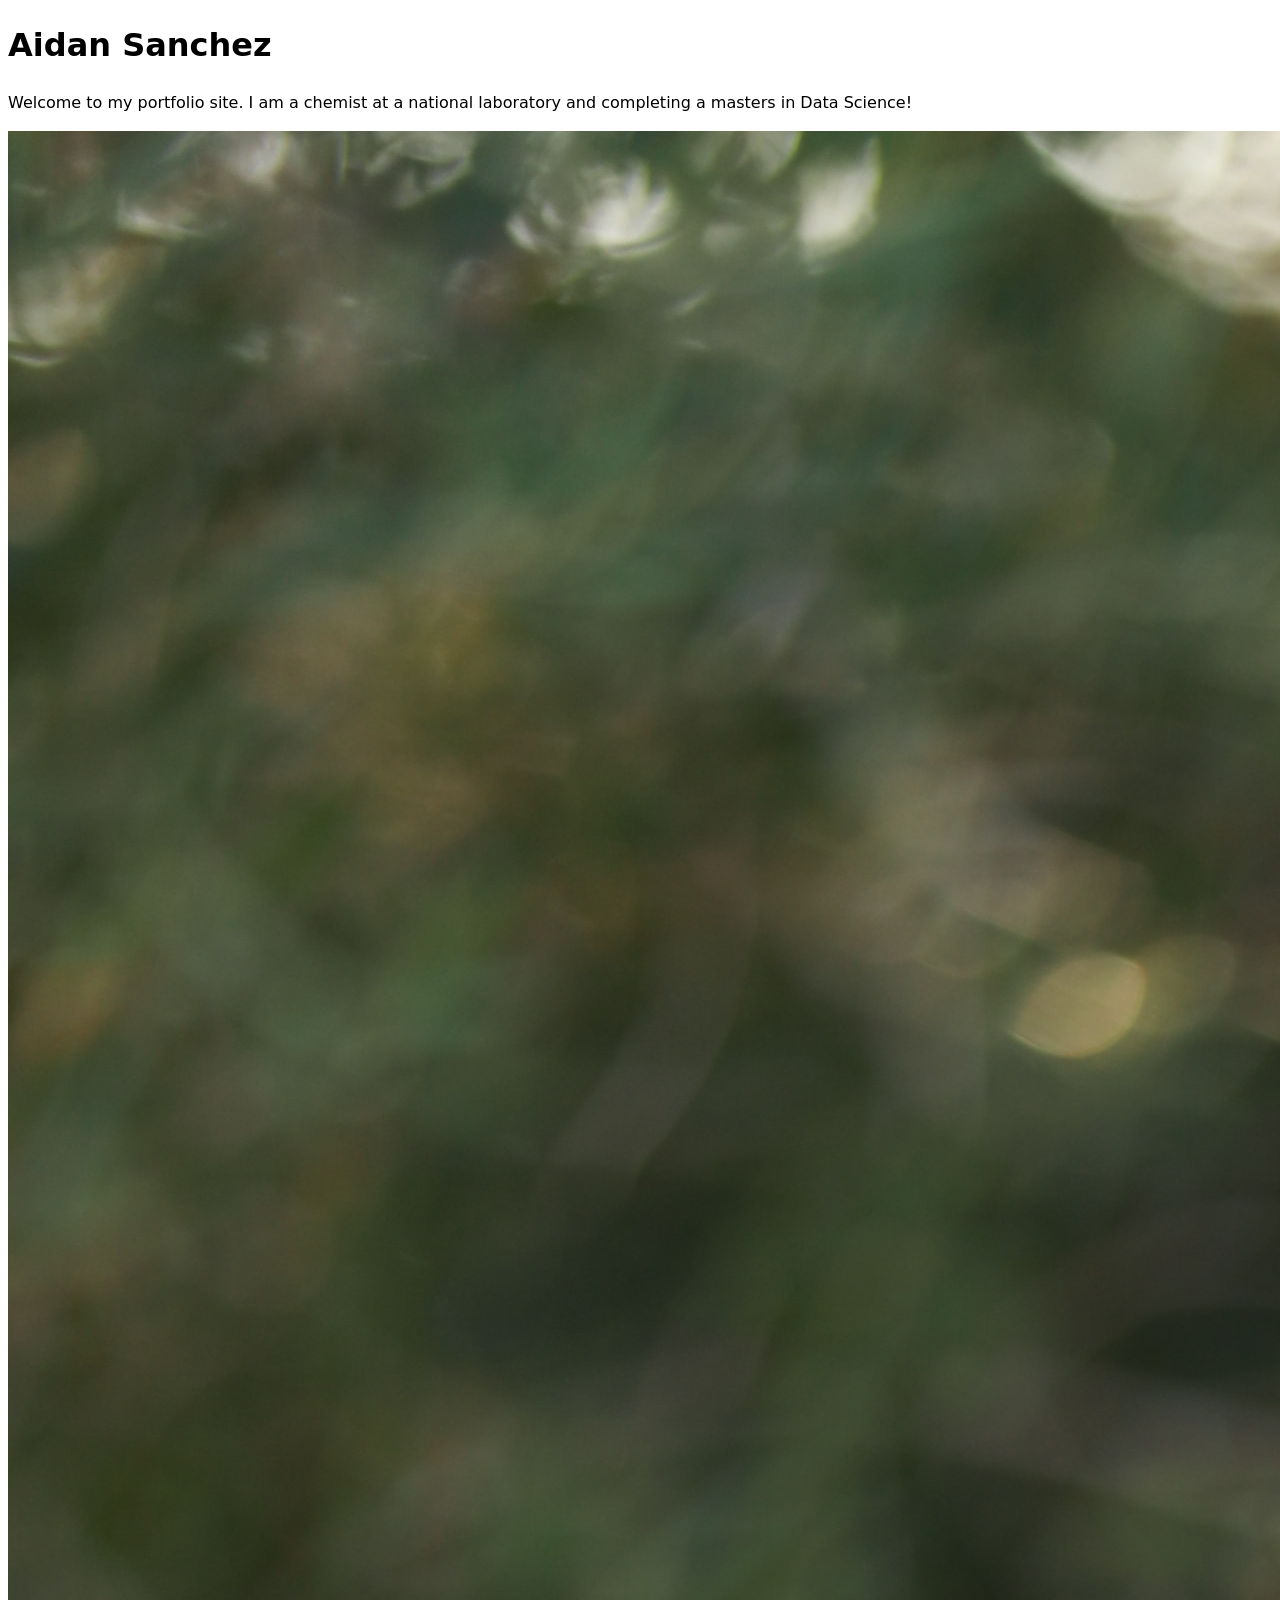
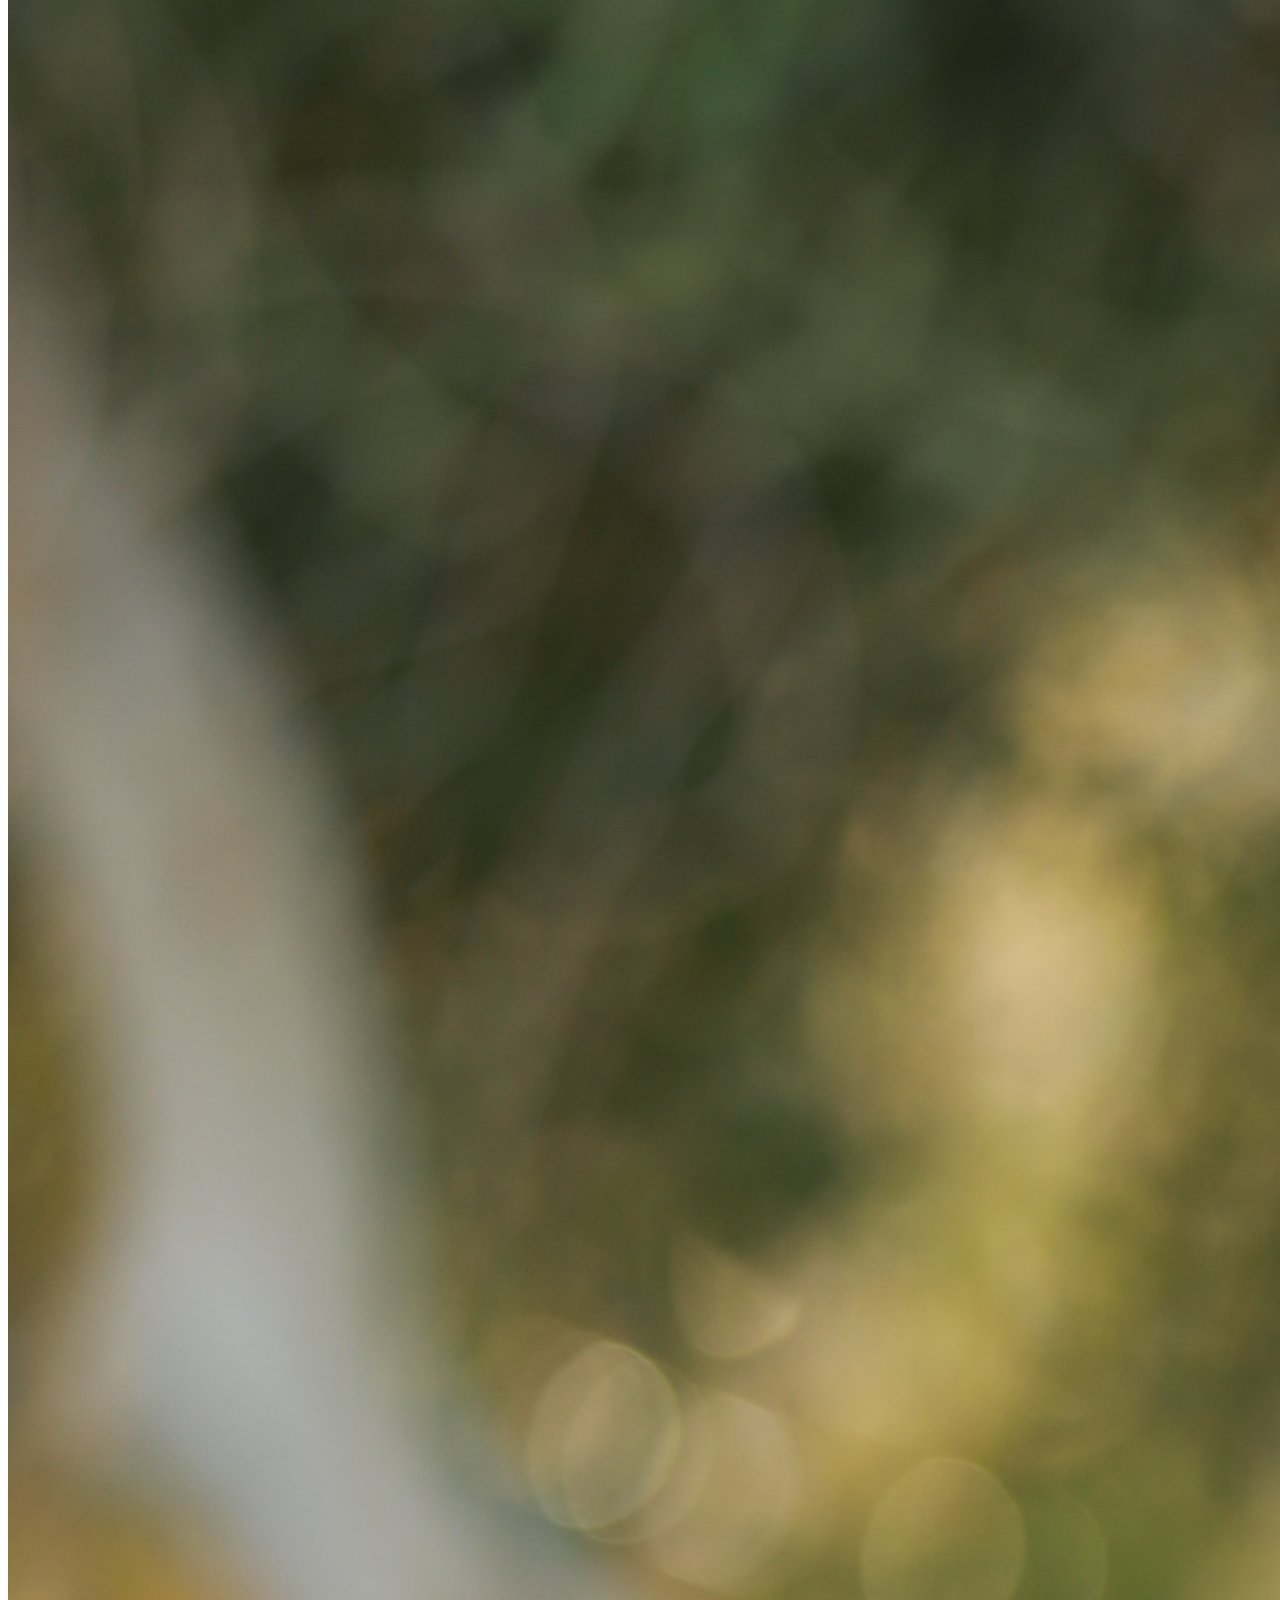
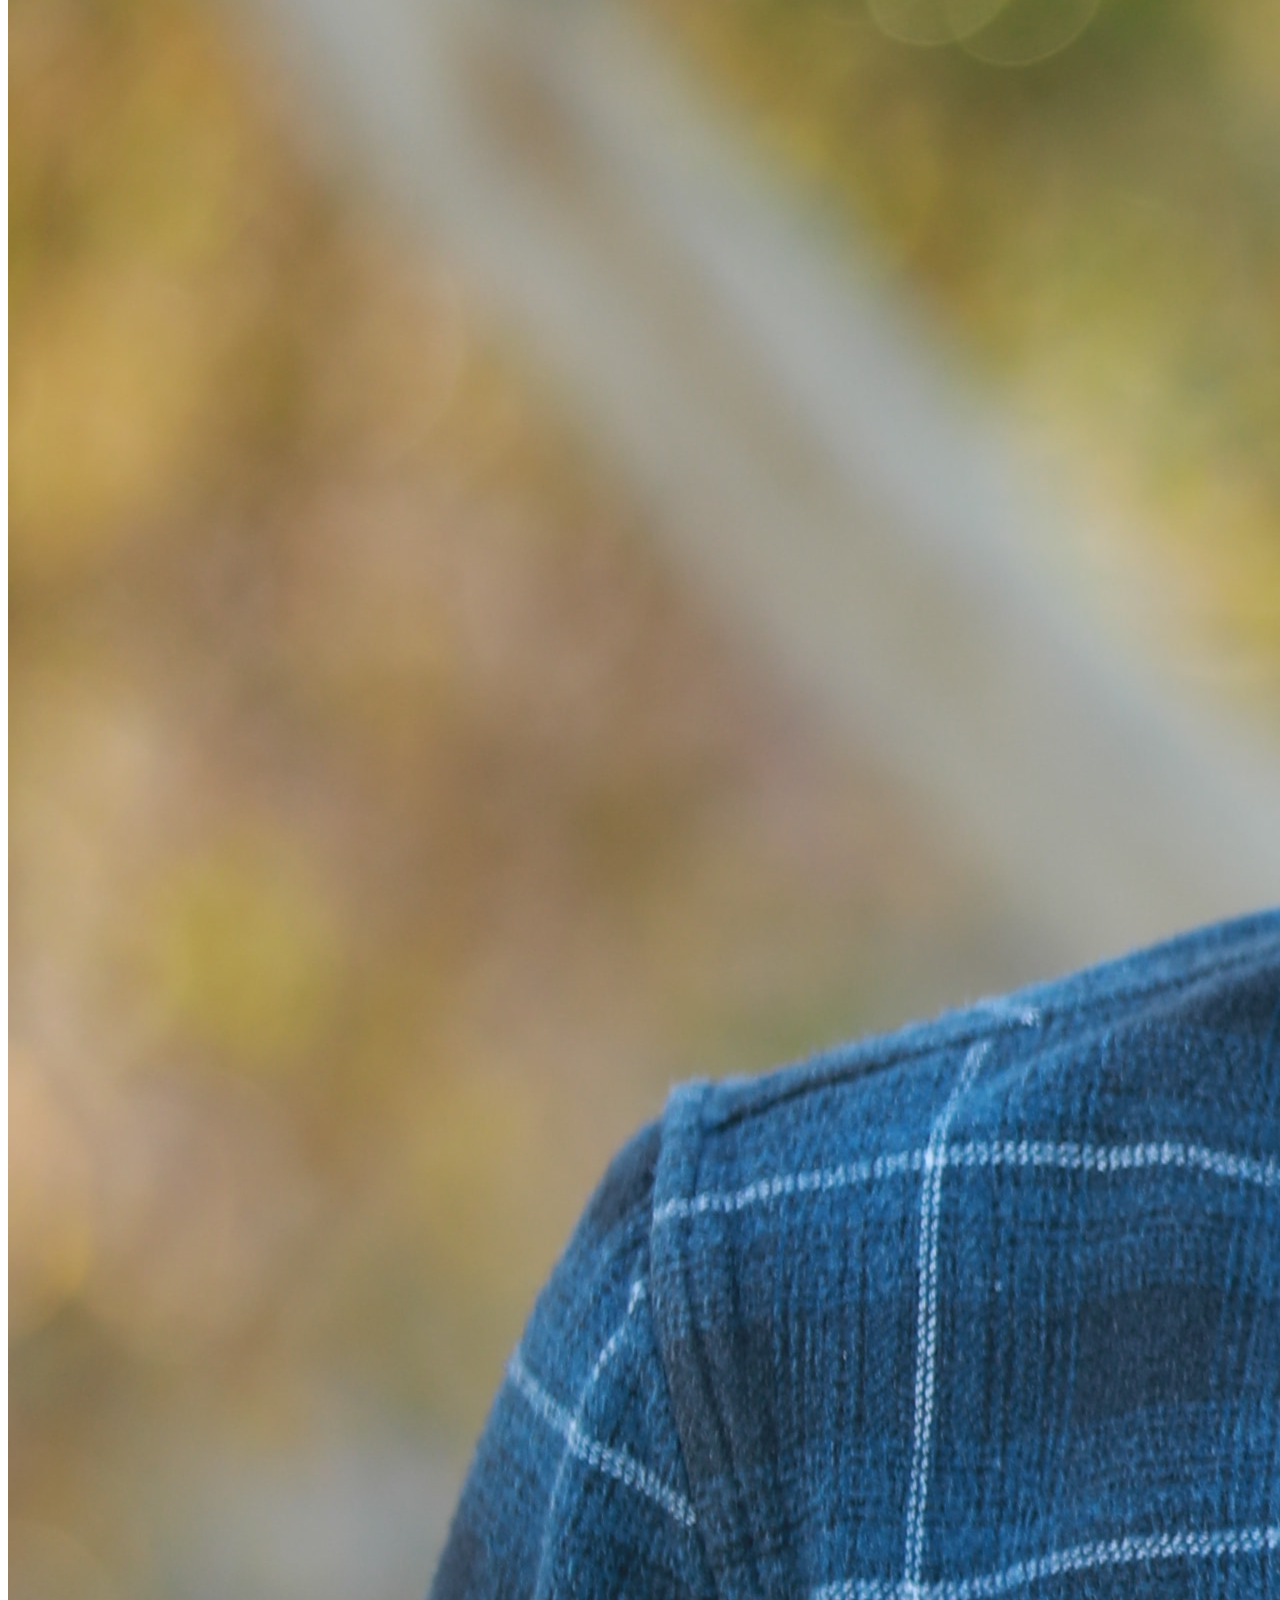
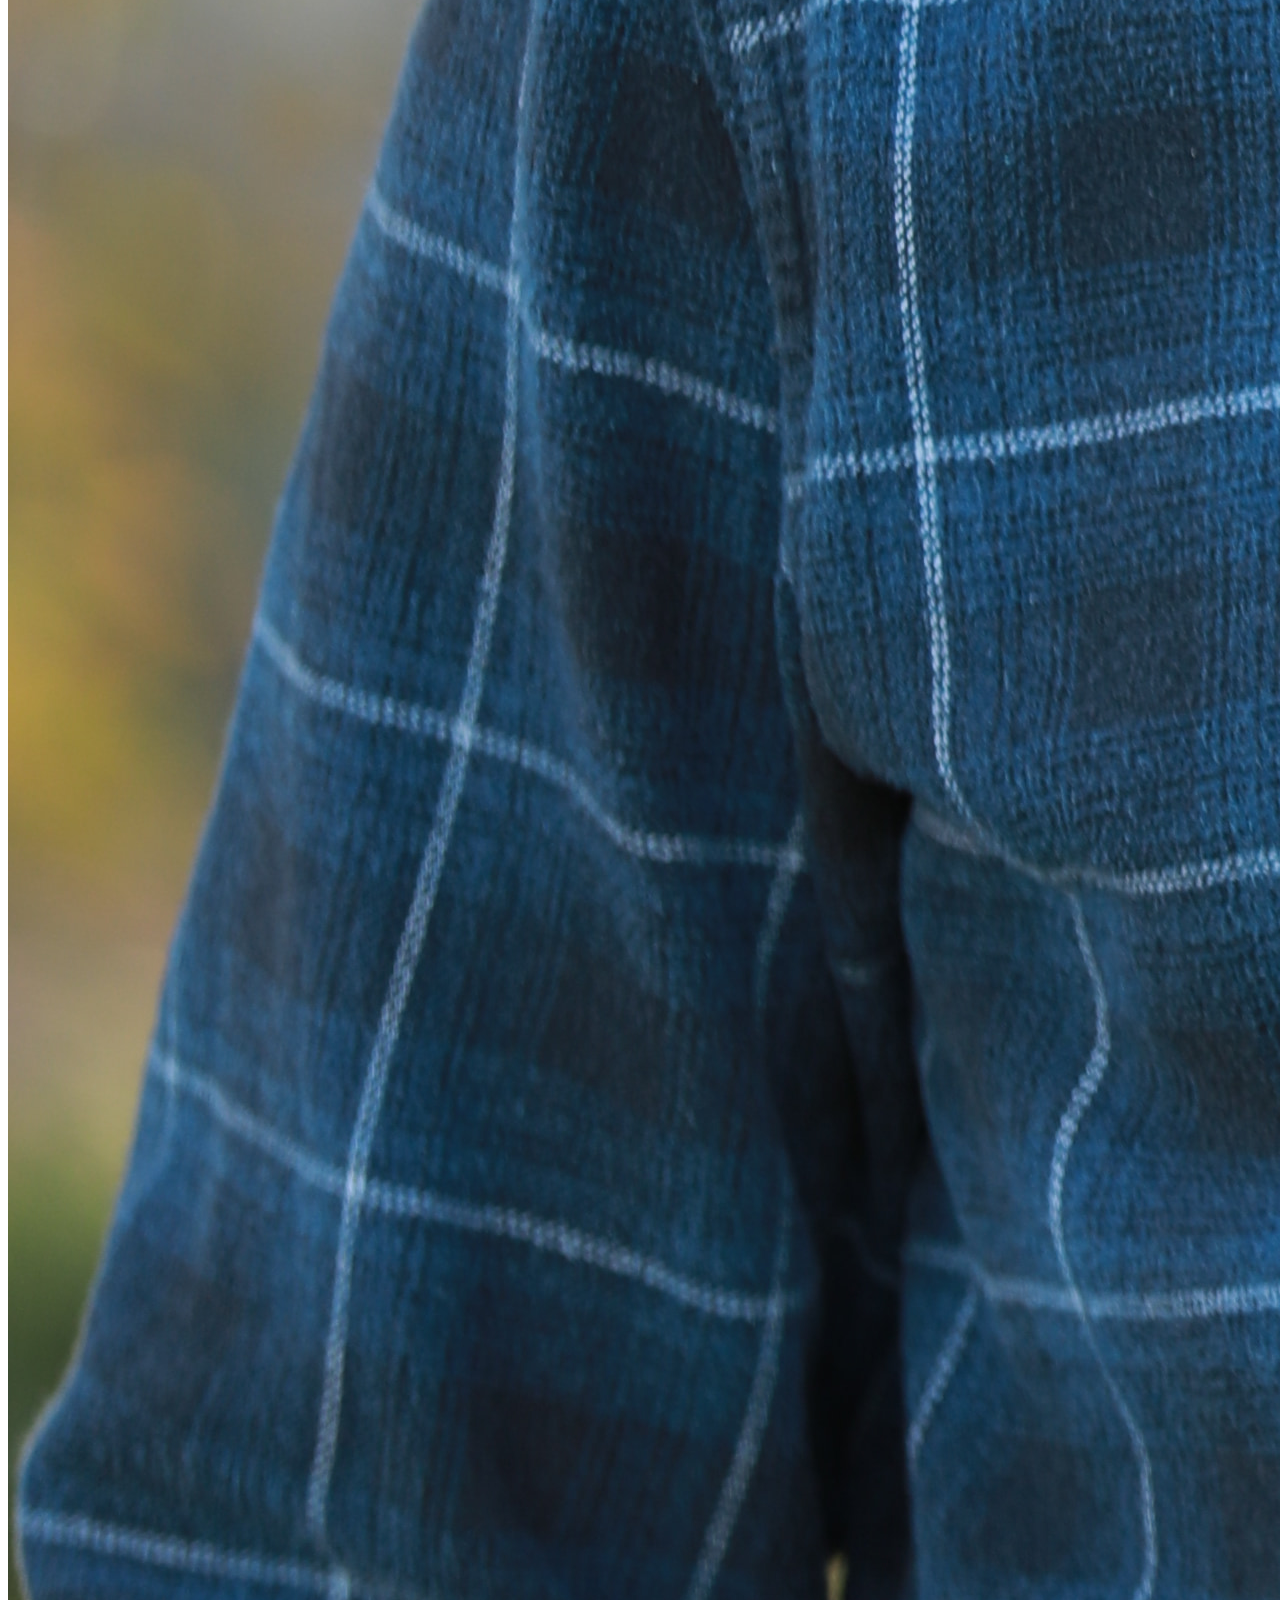
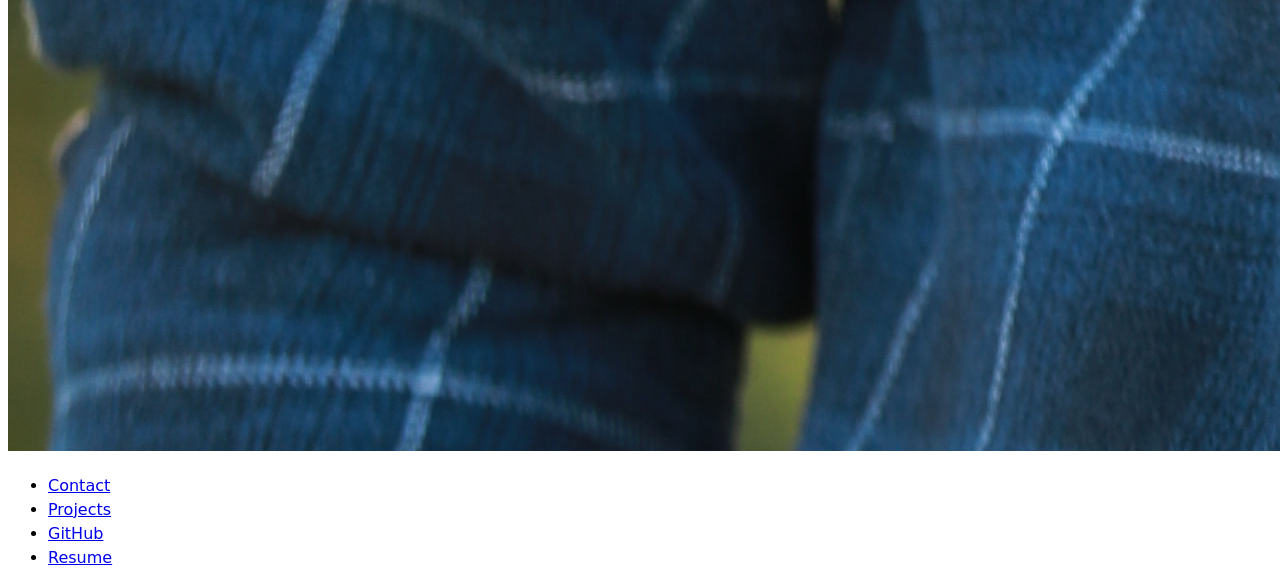
==== index.html @ a543f3ba "Resume addition" ====
<!DOCTYPE html>
<html lang="en">
<head>
    <meta charset="UTF-8">
    <meta name="viewport" content="width=device-width, initial-scale=1.0">
    <title>Aidan Sanchez: Personal site and portfolio</title>
    <link rel="stylesheet" href="style.css">
</head>
<body>
    <h1>Aidan Sanchez</h1>
    <p>Welcome to my portfolio site. I am a chemist at a national laboratory and completing a masters in Data Science!</p>
    <img src="/images/114A4628.jpg" alt="Image of Aidan Sanchez"></img>
    <nav>
        <ul>
            <li><a href="contact/index.html">Contact</a></li>
            <li><a href="projects/index.html">Projects</a></li>
            <li><a href="https://github.com/AidanAide" target="_blank">GitHub</a></li>
            <li><a href="Resume/index.html">Resume</a></li>
        </ul>
    </nav>
</body>
</html>
---- style.css ----
body {
    /*Set line height to 1.5 times the font size
    */
    font: 100%/1.5 system-ui;
}
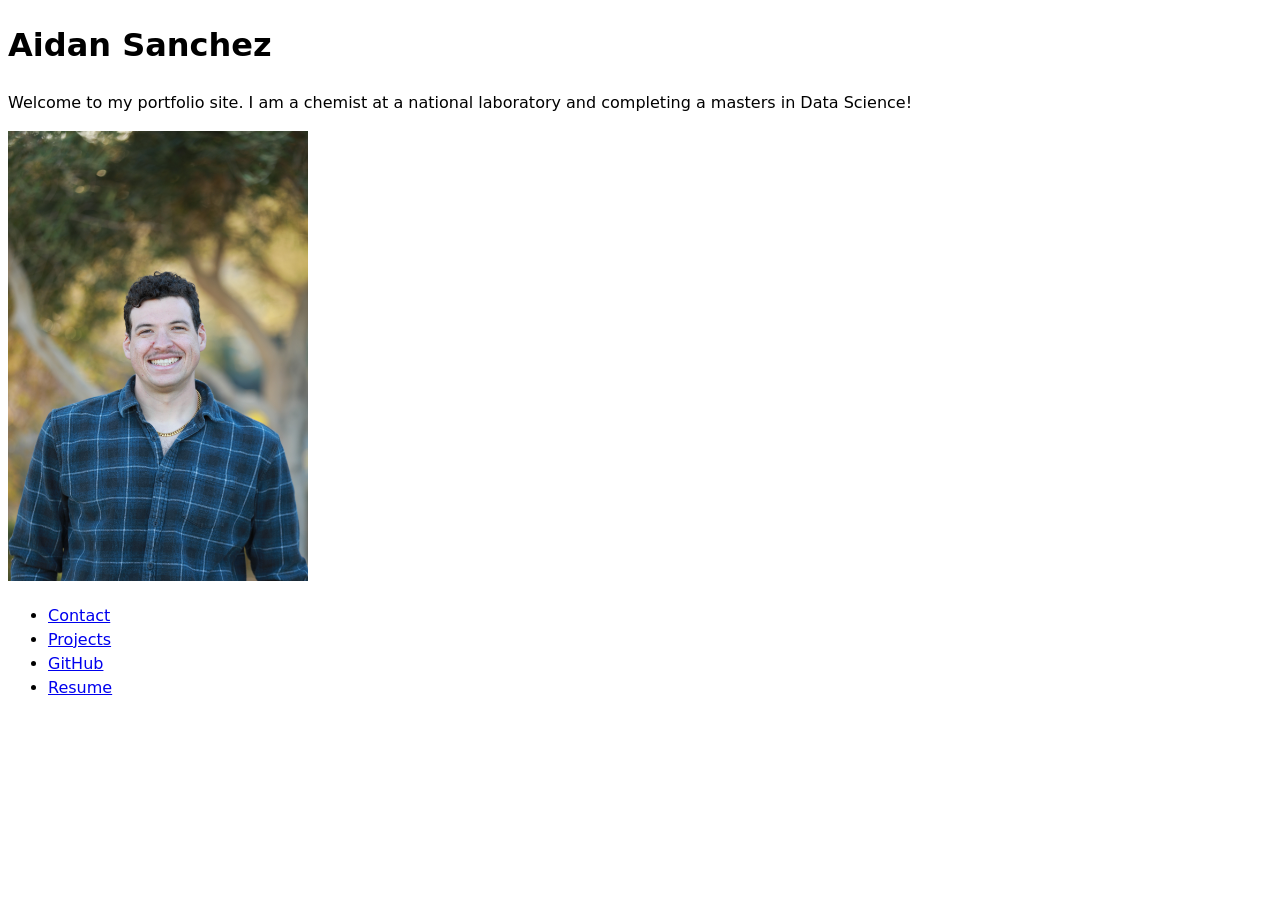
==== commit 117130dc: "photo fix" ====
--- a/index.html
+++ b/index.html
@@ -9,7 +9,7 @@
 <body>
     <h1>Aidan Sanchez</h1>
     <p>Welcome to my portfolio site. I am a chemist at a national laboratory and completing a masters in Data Science!</p>
-    <img src="/images/114A4628.jpg" alt="Image of Aidan Sanchez"></img>
+    <img src="images/114A4628.jpg" alt="Image of Aidan Sanchez" width = 300></img>
     <nav>
         <ul>
             <li><a href="contact/index.html">Contact</a></li>
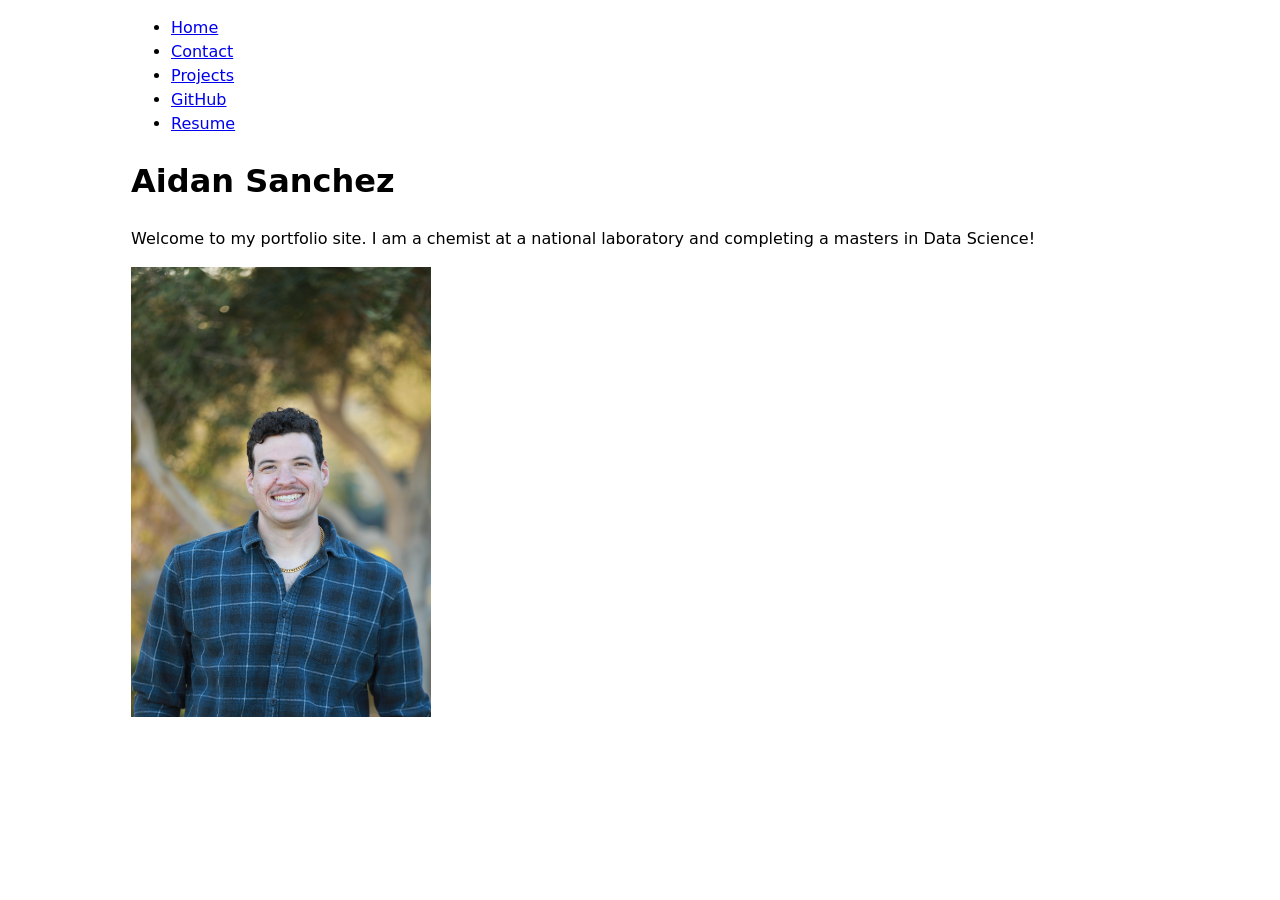
==== commit 1269d249: "css update 1" ====
--- a/index.html
+++ b/index.html
@@ -7,16 +7,18 @@
     <link rel="stylesheet" href="style.css">
 </head>
 <body>
-    <h1>Aidan Sanchez</h1>
-    <p>Welcome to my portfolio site. I am a chemist at a national laboratory and completing a masters in Data Science!</p>
-    <img src="images/114A4628.jpg" alt="Image of Aidan Sanchez" width = 300></img>
     <nav>
         <ul>
+            <li><a href="index.html">Home</a></li>
             <li><a href="contact/index.html">Contact</a></li>
             <li><a href="projects/index.html">Projects</a></li>
             <li><a href="https://github.com/AidanAide" target="_blank">GitHub</a></li>
             <li><a href="Resume/index.html">Resume</a></li>
         </ul>
     </nav>
+    <h1>Aidan Sanchez</h1>
+    <p>Welcome to my portfolio site. I am a chemist at a national laboratory and completing a masters in Data Science!</p>
+    <img src="images/114A4628.jpg" alt="Image of Aidan Sanchez" width = 300></img>
+    
 </body>
 </html>
--- a/style.css
+++ b/style.css
@@ -2,4 +2,6 @@
     /*Set line height to 1.5 times the font size
     */
     font: 100%/1.5 system-ui;
+    max-width: 100ch;
+    margin-inline: auto;
 }
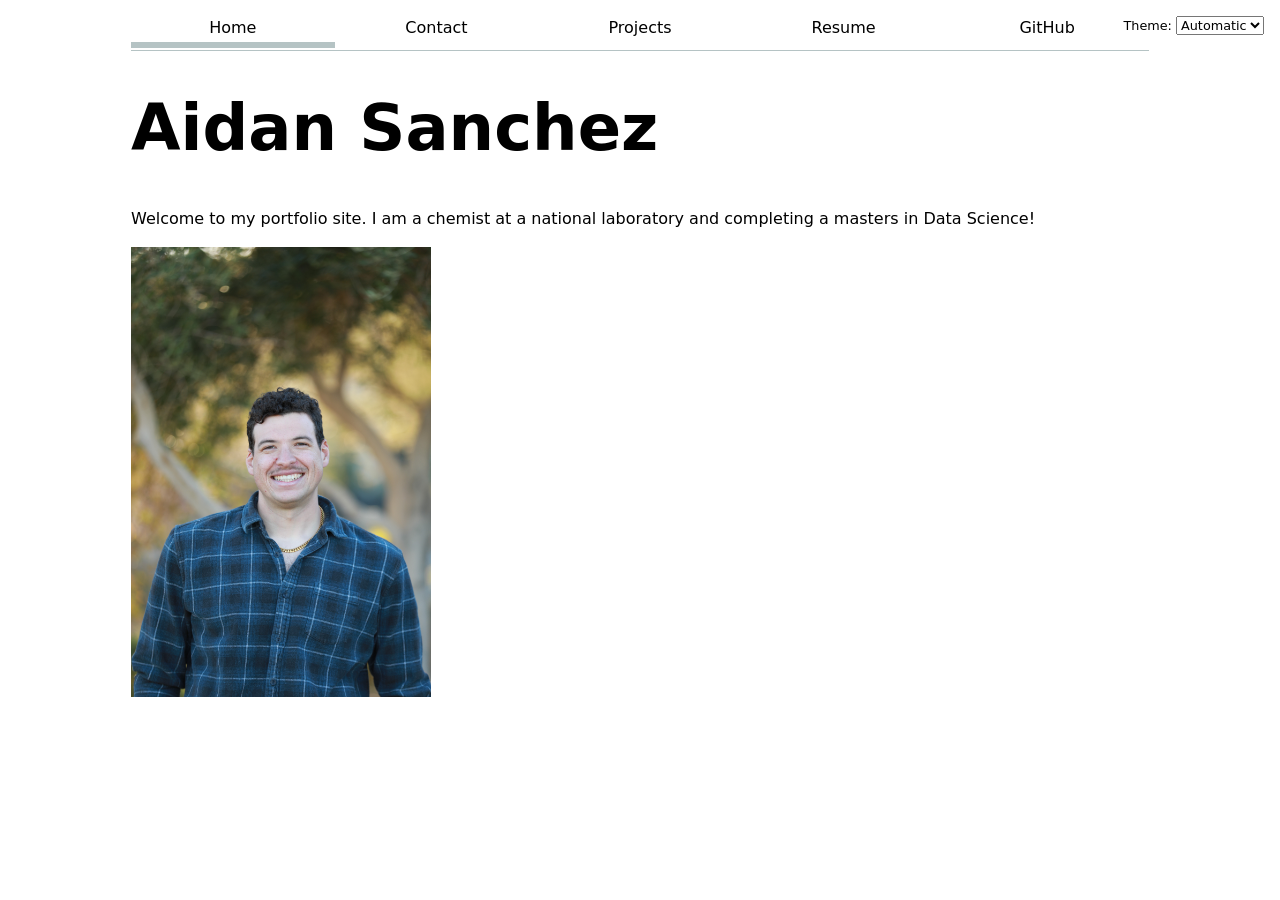
==== commit 6a3859a9: "JSON Addition" ====
--- a/index.html
+++ b/index.html
@@ -5,17 +5,9 @@
     <meta name="viewport" content="width=device-width, initial-scale=1.0">
     <title>Aidan Sanchez: Personal site and portfolio</title>
     <link rel="stylesheet" href="style.css">
+    <script type="module" src="global.js"></script>
 </head>
 <body>
-    <nav>
-        <ul>
-            <li><a href="index.html">Home</a></li>
-            <li><a href="contact/index.html">Contact</a></li>
-            <li><a href="projects/index.html">Projects</a></li>
-            <li><a href="https://github.com/AidanAide" target="_blank">GitHub</a></li>
-            <li><a href="Resume/index.html">Resume</a></li>
-        </ul>
-    </nav>
     <h1>Aidan Sanchez</h1>
     <p>Welcome to my portfolio site. I am a chemist at a national laboratory and completing a masters in Data Science!</p>
     <img src="images/114A4628.jpg" alt="Image of Aidan Sanchez" width = 300></img>
--- a/style.css
+++ b/style.css
@@ -1,7 +1,80 @@
+html {
+    color-scheme: light dark;
+    --color-accent: oklch(43.331% 0.26421 266.404);
+    accent-color: var(--color-accent);
+}
 body {
     /*Set line height to 1.5 times the font size
     */
     font: 100%/1.5 system-ui;
     max-width: 100ch;
     margin-inline: auto;
+    padding: 0 1rem;
+}
+.color-scheme {
+    position: absolute;
+    top: 1rem;
+    right: 1rem;
+    font-size: 80%;
+}
+.color-scheme select,
+input,
+textarea,
+button {
+    font: inherit;
+}
+ul {
+    display: contents;
+}
+li {
+    display: contents;
+}
+nav {
+    --border-color: oklch(50% 10% 200 / 40%);
+    display: flex;
+    border-bottom-width: 1px;
+    border-bottom-style: solid;
+    border-bottom-color: var(--border-color);
+}
+nav a {
+    flex: 1;
+    text-decoration: none;
+    color: inherit;
+    text-align: center;
+    padding: 0.5rem;
+    margin-bottom: 0.1rem;
+}
+nav a.current {
+    border-bottom: 0.4em solid var(--border-color);
+    padding-bottom: 0.1rem;
+}
+nav a:hover {
+    border-bottom: 0.4em solid var(--color-accent);
+    padding-bottom: 0.1rem;
+    background-color: color-mix(in oklch, var(--color-accent), canvas 85%);
+}
+h1{
+    font-size: 400%;
+    line-height: 1.1;
+    text-wrap: balance;
+}
+h2 {
+    margin: 0;
+    line-height: 1.1;
+    text-wrap: balance;
+}
+h3 {
+    margin: 0;
+    line-height: 1.1;
+    text-wrap: balance;
+}
+h4 {
+    margin: 0;
+    line-height: 1.1;
+    text-wrap: balance;
+}
+h5 {
+    margin: 0;
+    line-height: 1.1;
+    text-wrap: balance;
 }
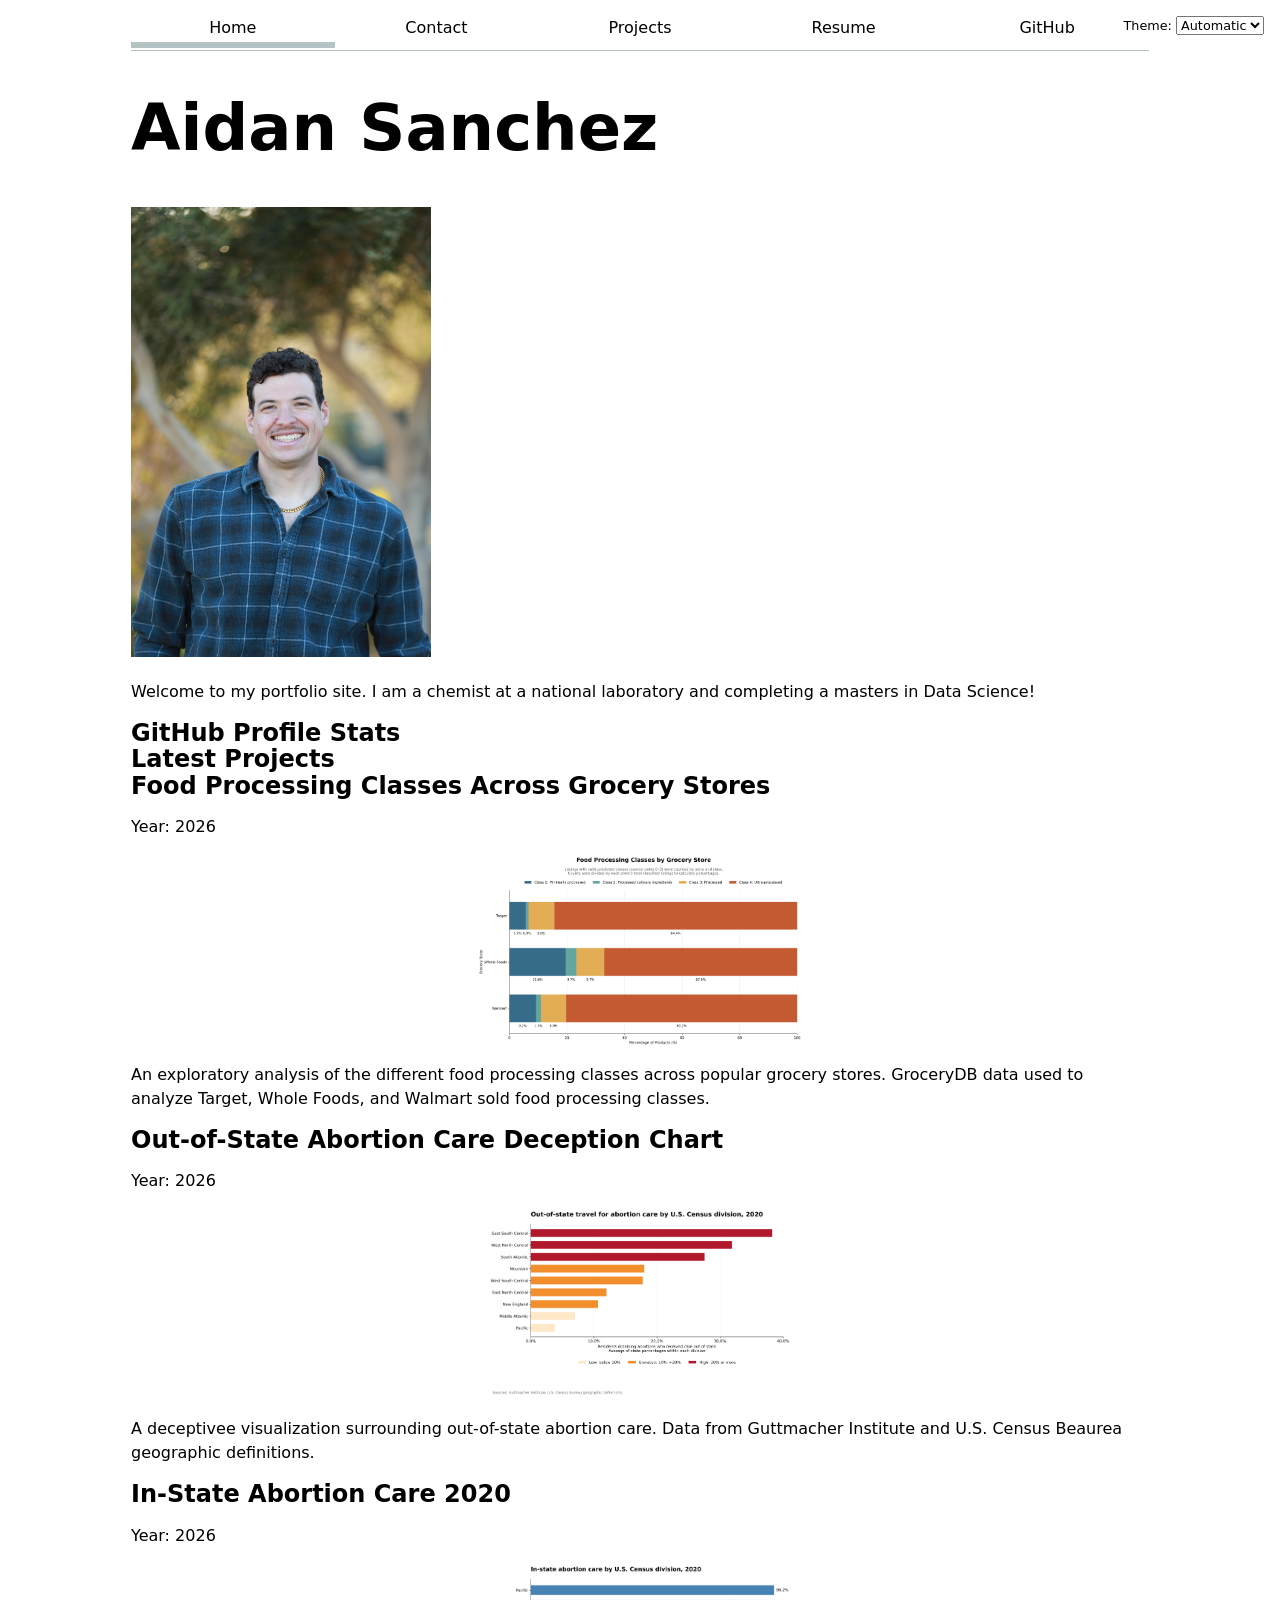
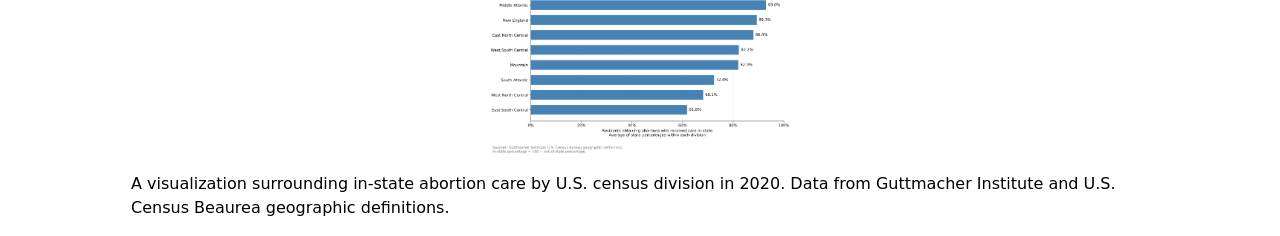
==== commit 847b21dc: "Projects Update" ====
--- a/index.html
+++ b/index.html
@@ -6,11 +6,18 @@
     <title>Aidan Sanchez: Personal site and portfolio</title>
     <link rel="stylesheet" href="style.css">
     <script type="module" src="global.js"></script>
+    <script src="index.js" type="module" defer></script>
 </head>
 <body>
     <h1>Aidan Sanchez</h1>
+    <img src="images/114A4628.jpg" alt="Image of Aidan Sanchez" width = 300></img>
     <p>Welcome to my portfolio site. I am a chemist at a national laboratory and completing a masters in Data Science!</p>
-    <img src="images/114A4628.jpg" alt="Image of Aidan Sanchez" width = 300></img>
+    <div id="profile-stats">
+        <h2>GitHub Profile Stats</h2>
+        <div class="profile-stats-data"></div>
+    </div>
+    <h2>Latest Projects</h2>
+    <div class="projects"></div>
     
 </body>
 </html>
--- a/style.css
+++ b/style.css
@@ -53,6 +53,24 @@
     padding-bottom: 0.1rem;
     background-color: color-mix(in oklch, var(--color-accent), canvas 85%);
 }
+.project img {
+    display: block;
+    width: 100%;
+    height: 12rem;
+    object-fit: contain;
+}
+#profile-stats dl {
+    display: grid;
+    grid-template-columns: repeat(4, 1fr);
+    gap: 0.5rem;
+}
+#profile-stats dt {
+    grid-row: 1;
+}
+#profile-stats dd {
+    grid-row: 2;
+    margin: 0;
+}
 h1{
     font-size: 400%;
     line-height: 1.1;
